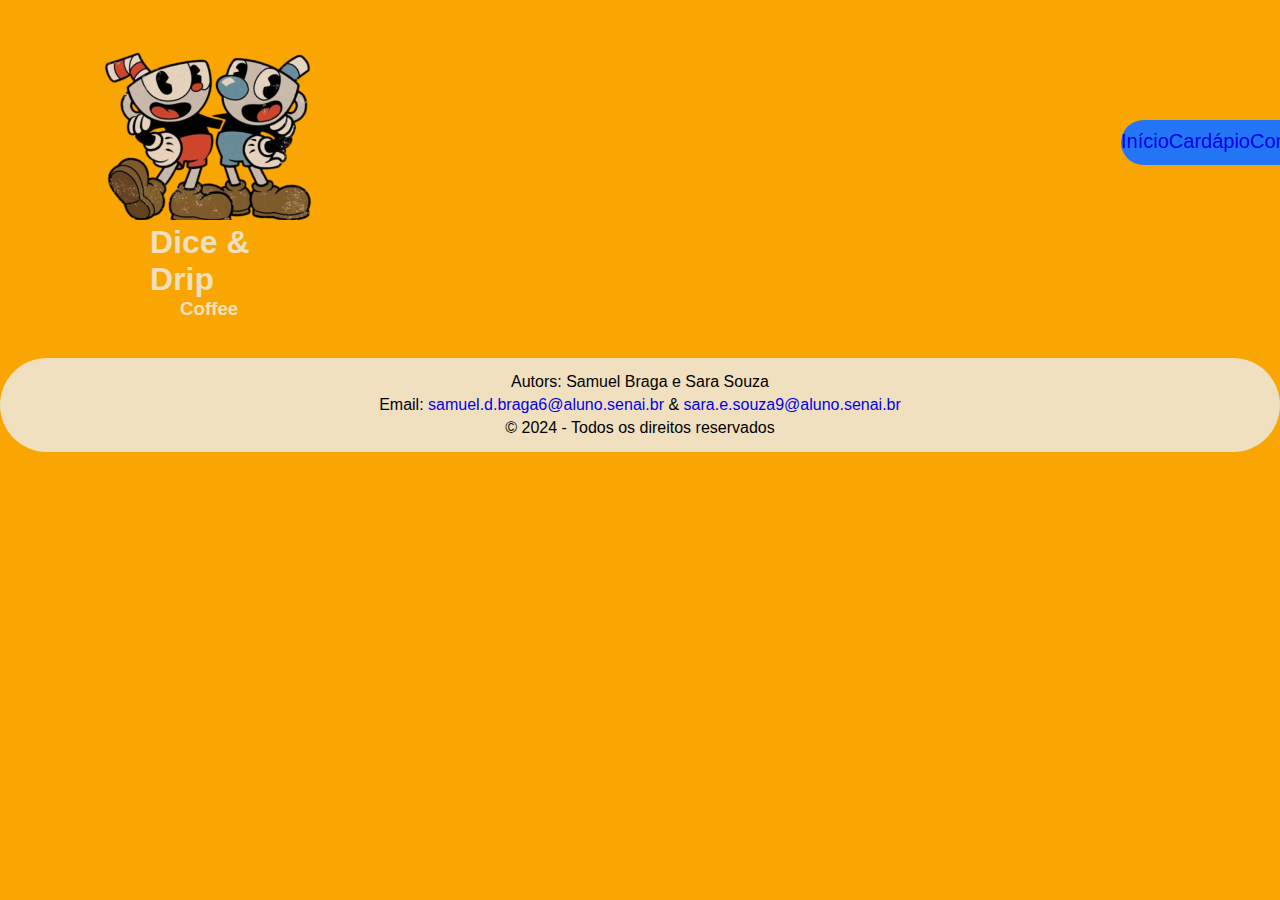
==== pages/cardapio.html @ 5267ce06 "feat: create contact and menu" ====
<!DOCTYPE html>
<html lang="pt-br">
<head>
    <meta charset="UTF-8">
    <meta name="viewport" content="width=device-width, initial-scale=1.0">
    <title>Dice & Drip Coffee</title>

    <link rel="stylesheet" href="../css/style.css">

    <link href="https://fonts.googleapis.com/css2?family=Lobster&display=swap" rel="stylesheet">

</head>
<body>
    <header class="site-header">
        <section class="section-header">
            <img src="../img/image 1.png" alt="logo da cafeteria" class="img-header">
            <h1 class="site-title">Dice & Drip</h1>
            <h3 class="site-subtitle">Coffee</h3>
        </section>
        
        <section class="section-nav">
        <nav class="main-nav">
            <ul class="nav-list">
                <li class="nav-item"><a href="index.html" class="nav-link">Início</a></li>
                <li class="nav-item"><a href="pages/sobre.html" class="nav-link">Cardápio</a></li>
                <li class="nav-item"><a href="pages/contato.html" class="nav-link">Contato</a></li>
            </ul>   
        </nav>
    </section>
    </header>

    

    <footer class="site-footer">
        <div class="div-footer">
            <address class="contact-info"></address>
                <p class="author-name">Autors: Samuel Braga e Sara Souza</p>
                <p class="author-email">Email: <a href="mailto:samuel.d.braga6@aluno.senai.br" class="email-link">samuel.d.braga6@aluno.senai.br</a> & <a href="mailto:sara.e.souza9@aluno.senai.br" class="email-link">sara.e.souza9@aluno.senai.br</a></p>
            </address>
            <p class="copy-info">&copy; 2024 - Todos os direitos reservados</p>
        </div>   
    </footer>
</body>
</html>
---- css/style.css ----
* {
    margin: 0;
    padding: 0;
    box-sizing: border-box;
    text-decoration: none;
    list-style: none;
}

body {
    font-family: Arial, Arial, Helvetica, sans-serif;
    background: #F9A602;
}

.site-header {
    display: flex;
}

.img-header {
    margin-top: 50px;
    margin-left: 100px;
}

.site-title {
    margin-left: 150px;
    padding: 0;
    color: #F0E0C0;
}

.site-subtitle {
    margin-left: 180px;
    color: #F0E0C0;
}

.section-nav {
    border-radius: 25px;
    background: #2375F5;
    width: 450px;
    height:45px;  
    margin-top: 120px;
    margin-left: 800px;
    color: #F0E0C0;
}

.nav-list {
    display: flex;
    justify-content: space-around;
    font-size: 20px;
    margin-top: 10px;
}

.site-article {
    display: flex;
    justify-content: space-around;
    margin-top: 100px;
    padding: 10px;
}

.img-article {
    width: 300px;
    height: 300px;
}

.article-section {
    width: 750px;
    height: 300px;
    border-radius: 25px;
    background: #E81123;
    box-shadow: 0px 4px 4px 0px rgba(0, 0, 0, 0.25);
    text-align: center;
}

.article-title {
    margin: 20px;
    font-size: 30px;
    font-family: 'Lobster', cursive;
    color: #F0E0C0;
}

.article-text {
    color: #F0E0C0;
    font-family: 'Fredoka One', cursive;
}

.site-footer {
    display: flex;
    justify-content: center;
}

.div-footer {
    border-radius: 100px;
    background: #F0E0C0;
    color:#000000;
    text-align: center;
    padding: 15px 0;
    margin-top: 3%;
    width: 1700px;
}

.author-name,
.author-email {
    margin-bottom: 5px;
}
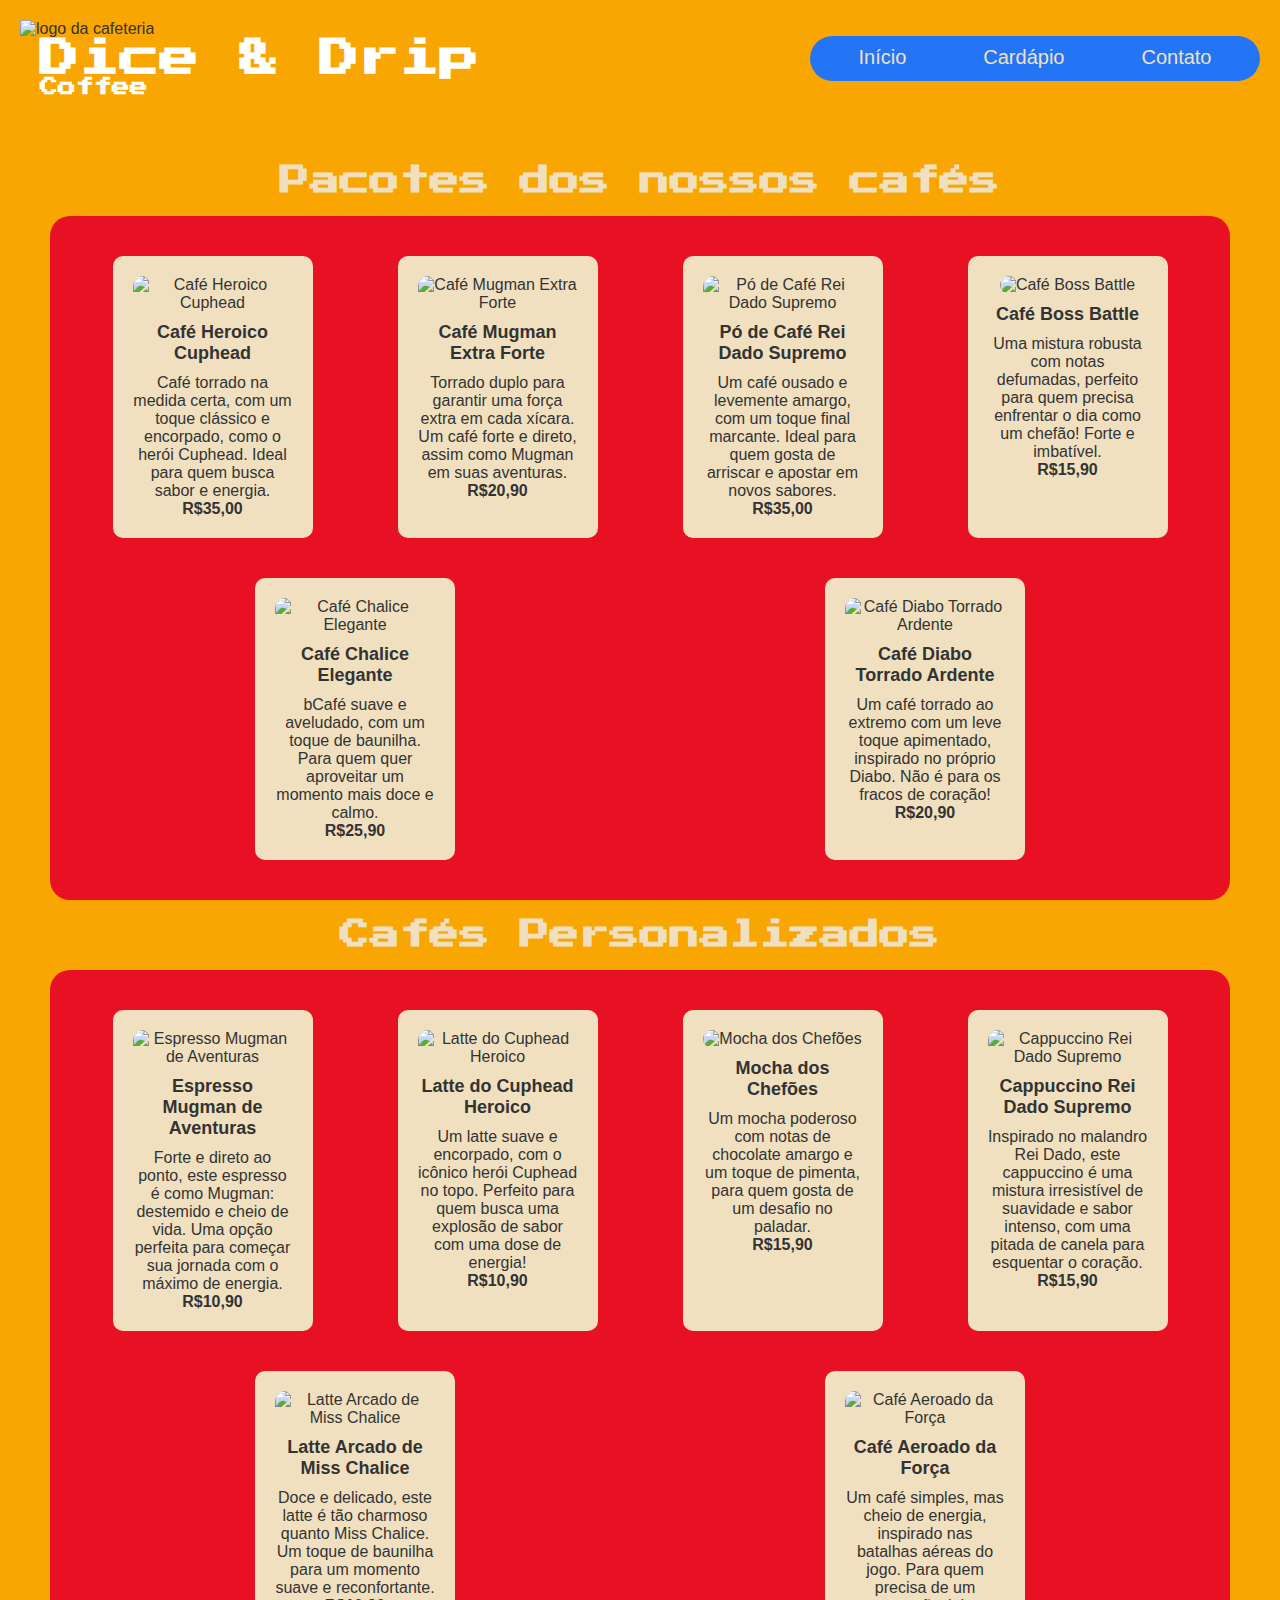
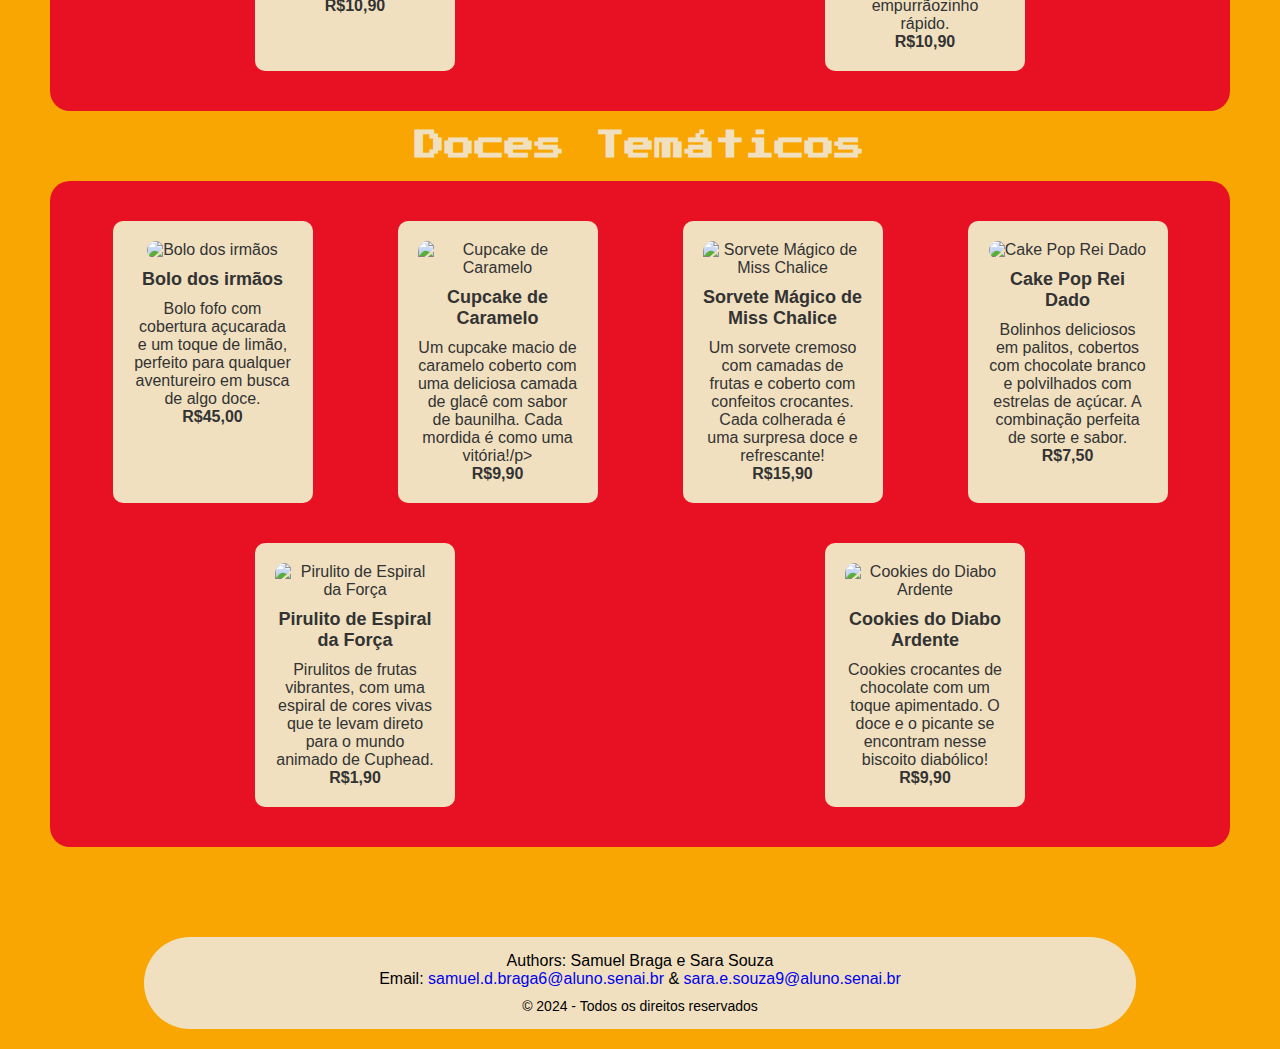
==== commit 9ee4af78: "Merge branch 'main' of https://github.com/samuelbrag4/Dice_-_Drip_Coffee" ====
--- a/pages/cardapio.html
+++ b/pages/cardapio.html
@@ -5,40 +5,166 @@
     <meta name="viewport" content="width=device-width, initial-scale=1.0">
     <title>Dice & Drip Coffee</title>
 
-    <link rel="stylesheet" href="../css/style.css">
+    <link href="https://fonts.googleapis.com/css2?family=Press+Start+2P&display=swap" rel="stylesheet">
 
-    <link href="https://fonts.googleapis.com/css2?family=Lobster&display=swap" rel="stylesheet">
+    <link rel="stylesheet" href="../css/cardapio.css">
 
 </head>
 <body>
     <header class="site-header">
         <section class="section-header">
-            <img src="../img/image 1.png" alt="logo da cafeteria" class="img-header">
+            <img src="../img/logo.png" alt="logo da cafeteria" class="img-header">
             <h1 class="site-title">Dice & Drip</h1>
             <h3 class="site-subtitle">Coffee</h3>
         </section>
         
         <section class="section-nav">
-        <nav class="main-nav">
-            <ul class="nav-list">
-                <li class="nav-item"><a href="index.html" class="nav-link">Início</a></li>
-                <li class="nav-item"><a href="pages/sobre.html" class="nav-link">Cardápio</a></li>
-                <li class="nav-item"><a href="pages/contato.html" class="nav-link">Contato</a></li>
-            </ul>   
-        </nav>
-    </section>
+            <nav class="main-nav">
+                <ul class="nav-list">
+                    <li class="nav-item"><a href="../index.html" class="nav-link">Início</a></li>
+                    <li class="nav-item"><a href="./cardapio.html" class="nav-link">Cardápio</a></li>
+                    <li class="nav-item"><a href="./contato.html" class="nav-link">Contato</a></li>
+                </ul>   
+            </nav>
+        </section>
     </header>
+    
+    <article class="menu-section">
+        <section class="section-packages">
+            <h2 class="section-title">Pacotes dos nossos cafés</h2>
+            <div class="product-list">
+                <div class="product-card">
+                    <img src="../img/pacote-1.png" alt="Café Heroico Cuphead" class="product-img">
+                    <h3 class="product-name">Café Heroico Cuphead</h3>
+                    <p>Café torrado na medida certa, com um toque clássico e encorpado, como o herói Cuphead. Ideal para quem busca sabor e energia.</p>
+                    <p class="product-price">R$35,00</p>
+                </div>
+                <div class="product-card">
+                    <img src="../img/pacote-2.png" alt="Café Mugman Extra Forte" class="product-img">
+                    <h3 class="product-name">Café Mugman Extra Forte</h3>
+                    <p>Torrado duplo para garantir uma força extra em cada xícara. Um café forte e direto, assim como Mugman em suas aventuras.</p>
+                    <p class="product-price">R$20,90</p>
+                </div>
+                <div class="product-card">
+                    <img src="../img/pacote-3.png" alt="Pó de Café Rei Dado Supremo" class="product-img">
+                    <h3 class="product-name">Pó de Café Rei Dado Supremo</h3>
+                    <p>Um café ousado e levemente amargo, com um toque final marcante. Ideal para quem gosta de arriscar e apostar em novos sabores.</p>
+                    <p class="product-price">R$35,00</p>
+                </div>
+                <div class="product-card">
+                    <img src="../img/pacote-4.png" alt="Café Boss Battle" class="product-img">
+                    <h3 class="product-name">Café Boss Battle</h3>
+                    <p>Uma mistura robusta com notas defumadas, perfeito para quem precisa enfrentar o dia como um chefão! Forte e imbatível.</p>
+                    <p class="product-price">R$15,90</p>
+                </div>
+                <div class="product-card">
+                    <img src="../img/pacote-5.png" alt="Café Chalice Elegante" class="product-img">
+                    <h3 class="product-name">Café Chalice Elegante</h3>
+                    <p>bCafé suave e aveludado, com um toque de baunilha. Para quem quer aproveitar um momento mais doce e calmo.</p>
+                    <p class="product-price">R$25,90</p>
+                </div>
+                <div class="product-card">
+                    <img src="../img/pacote-6.png" alt="Café Diabo Torrado Ardente" class="product-img">
+                    <h3 class="product-name">Café Diabo Torrado Ardente</h3>
+                    <p>Um café torrado ao extremo com um leve toque apimentado, inspirado no próprio Diabo. Não é para os fracos de coração!</p>
+                    <p class="product-price">R$20,90</p>
+                </div>
+            </div>
+        </section>
 
+        <section class="section-customized">
+            <h2 class="section-title">Cafés Personalizados</h2>
+            <div class="product-list">
+                <div class="product-card">
+                    <img src="../img/cafe-1.png" alt="Espresso Mugman de Aventuras" class="product-img">
+                    <h3 class="product-name">Espresso Mugman de Aventuras</h3>
+                    <p>Forte e direto ao ponto, este espresso é como Mugman: destemido e cheio de vida. Uma opção perfeita para começar sua jornada com o máximo de energia.</p>
+                    <p class="product-price">R$10,90</p>
+                </div>
+                <div class="product-card">
+                    <img src="../img/cafe-2.png" alt="Latte do Cuphead Heroico" class="product-img">
+                    <h3 class="product-name">Latte do Cuphead Heroico</h3>
+                    <p> Um latte suave e encorpado, com o icônico herói Cuphead no topo. Perfeito para quem busca uma explosão de sabor com uma dose de energia!</p>
+                    <p class="product-price">R$10,90</p>
+                </div>
+                <div class="product-card">
+                    <img src="../img/cafe-3.png" alt="Mocha dos Chefões" class="product-img">
+                    <h3 class="product-name">Mocha dos Chefões</h3>
+                    <p>Um mocha poderoso com notas de chocolate amargo e um toque de pimenta, para quem gosta de um desafio no paladar.</p>
+                    <p class="product-price">R$15,90</p>
+                </div>
+                <div class="product-card">
+                    <img src="../img/cafe-4.png" alt="Cappuccino Rei Dado Supremo" class="product-img">
+                    <h3 class="product-name">Cappuccino Rei Dado Supremo</h3>
+                    <p>Inspirado no malandro Rei Dado, este cappuccino é uma mistura irresistível de suavidade e sabor intenso, com uma pitada de canela para esquentar o coração.</p>
+                    <p class="product-price">R$15,90</p>
+                </div>
+                <div class="product-card">
+                    <img src="../img/cafe-5.png" alt="Latte Arcado de Miss Chalice" class="product-img">
+                    <h3 class="product-name">Latte Arcado de Miss Chalice</h3>
+                    <p>Doce e delicado, este latte é tão charmoso quanto Miss Chalice. Um toque de baunilha para um momento suave e reconfortante.</p>
+                    <p class="product-price">R$10,90</p>
+                </div>
+                <div class="product-card">
+                    <img src="../img/cafe-6.png" alt="Café Aeroado da Força" class="product-img">
+                    <h3 class="product-name">Café Aeroado da Força</h3>
+                    <p>Um café simples, mas cheio de energia, inspirado nas batalhas aéreas do jogo. Para quem precisa de um empurrãozinho rápido.</p>
+                    <p class="product-price">R$10,90</p>
+                </div>
+            </div>
+        </section>
+
+        <section class="section-sweets">
+            <h2 class="section-title">Doces Temáticos</h2>
+            <div class="product-list">
+                <div class="product-card">
+                    <img src="../img/doce-1.png" alt="Bolo dos irmãos" class="product-img">
+                    <h3 class="product-name">Bolo dos irmãos</h3>
+                    <p>Bolo fofo com cobertura açucarada e um toque de limão, perfeito para qualquer aventureiro em busca de algo doce.</p>
+                    <p class="product-price">R$45,00</p>
+                </div>
+                <div class="product-card">
+                    <img src="../img/doce-2.png" alt="Cupcake de Caramelo" class="product-img">
+                    <h3 class="product-name">Cupcake de Caramelo</h3>
+                    <p>Um cupcake macio de caramelo coberto com uma deliciosa camada de glacê com sabor de baunilha. Cada mordida é como uma vitória!/p>
+                    <p class="product-price">R$9,90</p>
+                </div>
+                <div class="product-card">
+                    <img src="../img/doce-3.png" alt="Sorvete Mágico de Miss Chalice" class="product-img">
+                    <h3 class="product-name">Sorvete Mágico de Miss Chalice</h3>
+                    <p>Um sorvete cremoso com camadas de frutas e coberto com confeitos crocantes. Cada colherada é uma surpresa doce e refrescante!</p>
+                    <p class="product-price">R$15,90</p>
+                </div>
+                <div class="product-card">
+                    <img src="../img/doce-4.png" alt="Cake Pop Rei Dado" class="product-img">
+                    <h3 class="product-name">Cake Pop Rei Dado</h3>
+                    <p>Bolinhos deliciosos em palitos, cobertos com chocolate branco e polvilhados com estrelas de açúcar. A combinação perfeita de sorte e sabor.</p>
+                    <p class="product-price">R$7,50</p>
+                </div>
+                <div class="product-card">
+                    <img src="../img/doce-5.png" alt="Pirulito de Espiral da Força" class="product-img">
+                    <h3 class="product-name">Pirulito de Espiral da Força</h3>
+                    <p>Pirulitos de frutas vibrantes, com uma espiral de cores vivas que te levam direto para o mundo animado de Cuphead.</p>
+                    <p class="product-price">R$1,90</p>
+                </div>
+                <div class="product-card">
+                    <img src="../img/doce-6.png" alt="Cookies do Diabo Ardente" class="product-img">
+                    <h3 class="product-name">Cookies do Diabo Ardente</h3>
+                    <p>Cookies crocantes de chocolate com um toque apimentado. O doce e o picante se encontram nesse biscoito diabólico!</p>
+                    <p class="product-price">R$9,90</p>
+                </div>
+            </div>
+        </section>
+    </article>
     
-
     <footer class="site-footer">
         <div class="div-footer">
             <address class="contact-info"></address>
-                <p class="author-name">Autors: Samuel Braga e Sara Souza</p>
+                <p class="author-name">Authors: Samuel Braga e Sara Souza</p>
                 <p class="author-email">Email: <a href="mailto:samuel.d.braga6@aluno.senai.br" class="email-link">samuel.d.braga6@aluno.senai.br</a> & <a href="mailto:sara.e.souza9@aluno.senai.br" class="email-link">sara.e.souza9@aluno.senai.br</a></p>
             </address>
             <p class="copy-info">&copy; 2024 - Todos os direitos reservados</p>
         </div>   
     </footer>
 </body>
-</html>+</html>
--- a/css/cardapio.css
+++ b/css/cardapio.css
@@ -0,0 +1,163 @@
+/* Variáveis */
+:root {
+    --background: #F9A602;
+    --text-color: #F0E0C0;
+    --nav-color: #2375F5;
+    --background-card: #E81123;
+    --box-shadow: #000000;
+    --footer-color: #F0E0C0;
+    --second-text-color: #333;
+    --title-color: #FFFFFF;
+}
+
+/* Reset básico */
+* {
+    margin: 0;
+    padding: 0;
+    box-sizing: border-box;
+    text-decoration: none;
+    list-style: none;
+}
+
+/* Corpo */
+body {
+    font-family: 'Arial', sans-serif;
+    background-color: var(--background);
+    background-image: url('../img/vintage-texture.png'); /* Textura vintage */
+    background-repeat: repeat;
+    color: var(--second-text-color);
+}
+
+/* Cabeçalho */
+.site-header {
+    display: flex;
+    justify-content: space-between;
+    padding: 20px;
+    align-items: center;
+    background-color: var(--background);
+}
+
+.img-header {
+    width: 200px;
+}
+
+.site-title {
+    font-family: 'Press Start 2P', cursive;
+    font-size: 40px;
+    color: var(--title-color);
+    margin-left: 20px;
+}
+
+.site-subtitle {
+    font-family: 'Press Start 2P', cursive;
+    font-size: 18px;
+    color: var(--title-color);
+    margin-left: 20px;
+}
+
+/* Navegação */
+.section-nav {
+    background: var(--nav-color);
+    border-radius: 25px;
+    width: 450px;
+    height: 45px;  
+}
+
+.nav-list {
+    display: flex;
+    justify-content: space-around;
+    align-items: center;
+    font-size: 20px;
+    padding: 10px;
+}
+
+.nav-link {
+    color: var(--text-color);
+    transition: transform 0.3s ease, color 0.3s ease;
+}
+
+.nav-link:hover {
+    transform: scale(1.1);
+    color: var(--background); /* Efeito visual ao passar o mouse */
+}
+
+/* Conteúdo principal */
+.menu-section {
+    padding: 50px;
+}
+
+.section-title {
+    font-family: 'Press Start 2P', cursive;
+    font-size: 30px;
+    color: var(--text-color);
+    text-align: center;
+    margin-bottom: 20px;
+}
+
+.product-list {
+    display: flex;
+    justify-content: space-around;
+    flex-wrap: wrap;
+    background-color: var(--background-card);
+    padding: 20px;
+    border-radius: 20px;
+    margin-bottom: 20px;
+}
+
+.product-card {
+    background-color: var(--text-color);
+    border-radius: 10px;
+    box-shadow: var(--box-shadow);
+    padding: 20px;
+    text-align: center;
+    width: 200px;
+    transition: transform 0.3s ease;
+    margin: 20px;
+}
+
+.product-card:hover {
+    transform: scale(1.05); /* Efeito "pulsar" ao passar o mouse */
+}
+
+.product-img {
+    width: 100%;
+    border-radius: 10px;
+}
+
+.product-name {
+    font-size: 18px;
+    margin: 10px 0;
+}
+
+.product-price {
+    font-size: 16px;
+    font-weight: bold;
+    color: var(--second-text-color);
+}
+
+/* Rodapé */
+.site-footer {
+    display: flex;
+    justify-content: center;
+    background-color: var(--background);
+    padding: 20px;
+}
+
+.div-footer {
+    background-color: var(--footer-color);
+    border-radius: 100px;
+    text-align: center;
+    padding: 15px;
+    width: 80%;
+    color: var(--box-shadow);
+}
+
+.author-name,
+.author-email {
+    font-size: 16px;
+}
+
+.copy-info {
+    margin-top: 10px;
+    font-size: 14px;
+}
